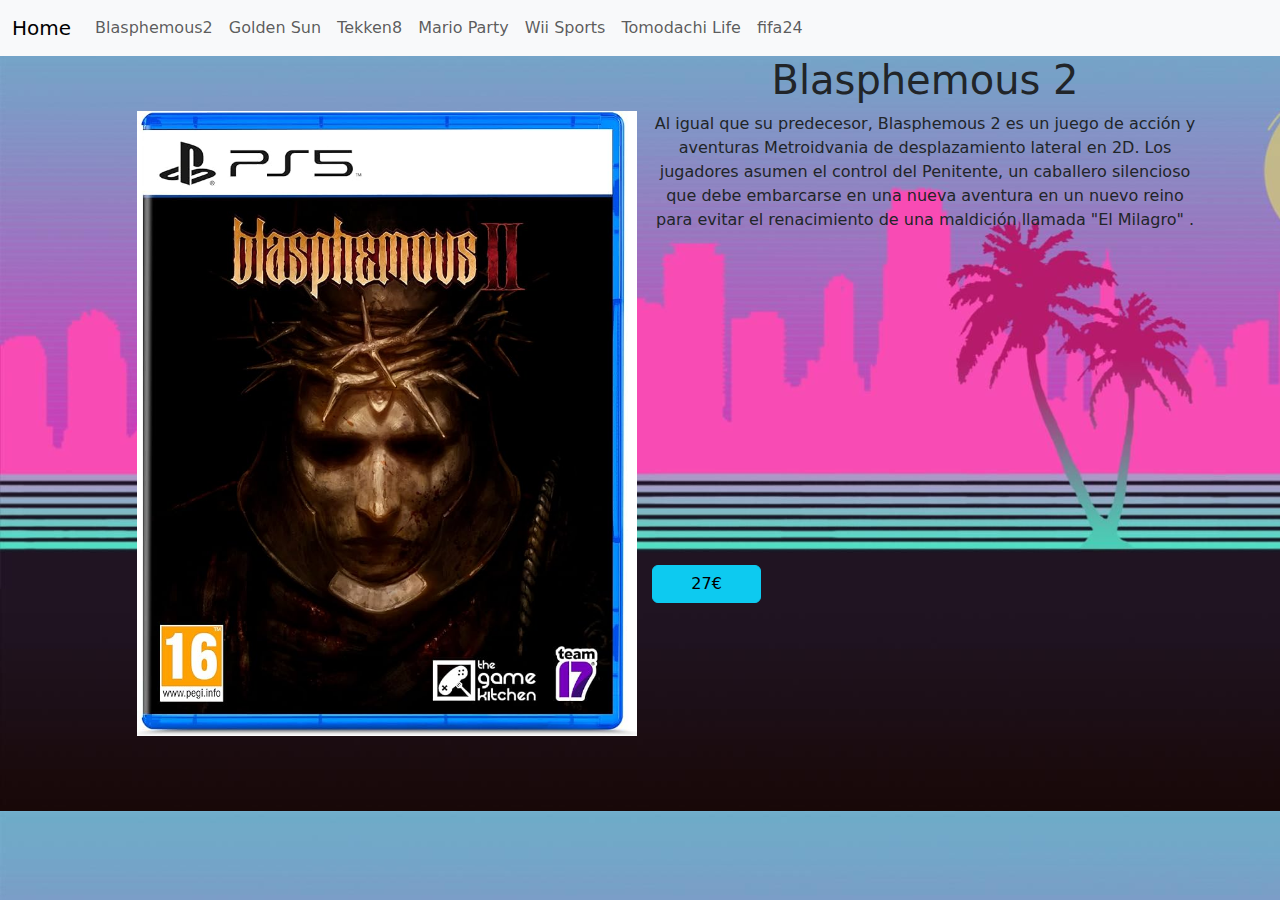
==== view/videojoc1.html @ d1958fdb "todo ok" ====
<!DOCTYPE html>
<html lang="en">
<head>
    <meta charset="UTF-8">
    <meta name="viewport" content="width=device-width, initial-scale=1.0">
    <link rel="stylesheet" type="text/css" href="../css/style.videojocs.css">
    <link href="https://cdn.jsdelivr.net/npm/bootstrap@5.3.3/dist/css/bootstrap.min.css" rel="stylesheet" integrity="sha384-QWTKZyjpPEjISv5WaRU9OFeRpok6YctnYmDr5pNlyT2bRjXh0JMhjY6hW+ALEwIH" crossorigin="anonymous">
    <title>Blasphemous 2</title>
</head>
<body>
    <header>
        <nav class="navbar navbar-expand-lg bg-body-tertiary">
            <div class="container-fluid">
                <a class="navbar-brand" href="..\index.html">Home</a>
                <button class="navbar-toggler" type="button" data-bs-toggle="collapse" data-bs-target="#navbarNav" aria-controls="navbarNav" aria-expanded="false" aria-label="Toggle navigation">
                  <span class="navbar-toggler-icon"></span>
                </button>
                <div class="collapse navbar-collapse" id="navbarNav">
                    <ul class="navbar-nav">
                        <li class="nav-item">
                            <a class="nav-link" href="videojoc1.html">Blasphemous2</a>
                        </li>
                        <li class="nav-item">
                            <a class="nav-link" href="videojoc2.html">Golden Sun</a>
                        </li>
                        <li class="nav-item">
                            <a class="nav-link" href="videojoc3.html">Tekken8</a>
                        </li>
                        <li class="nav-item">
                            <a class="nav-link" href="videojoc4.html">Mario Party</a>
                        </li>
                        <li class="nav-item">
                            <a class="nav-link" href="videojoc5.html">Wii  Sports</a>
                        </li>
                        <li class="nav-item">
                            <a class="nav-link" href="videojoc6.html">Tomodachi Life</a>
                        </li>
                        <li class="nav-item">
                            <a class="nav-link" href="videojoc7.html">fifa24</a>
                        </li>
                        
                    </ul>
                </div>
            </div>
        </nav>
                <div class="container">
                    <div class="row">
                        <div class="col-md-6">
                            <div class="column3">
                                <img class="imagen" src="../img/1_.jpg" alt="Blasphemous2">
                            </div>
                        </div>
                        <div class="col-md-6">
                            <h1>Blasphemous 2</h1>
                            <p>Al igual que su predecesor, Blasphemous 2 es un juego de acción y 
                                aventuras Metroidvania de desplazamiento lateral en 2D. Los jugadores asumen 
                                el control del Penitente, un caballero silencioso que debe embarcarse 
                                en una nueva aventura en un nuevo reino para evitar el renacimiento de 
                                una maldición llamada "El Milagro" .</p>
                            <div class="video-container">
                                <iframe width="560" height="315" src="https://www.youtube.com/embed/sXAajmfuUeo?si=7NLYX1HePpTXjyxm" title="YouTube video player" frameborder="0" allow="accelerometer; autoplay; clipboard-write; encrypted-media; gyroscope; picture-in-picture; web-share" referrerpolicy="strict-origin-when-cross-origin" allowfullscreen></iframe>
                            </div>
                            <button type="button" class="btn btn-info">27€</button>
                        </div>
                    </div>
                </div>

    </header>
</body>
</html>
---- css/style.videojocs.css ----
/* Estilos generales */
img {
    display: block;
    margin: 10%;
    width: 500px;
}

p {
    text-align: center;
}

h1 {
    color: #ff0000;
    font-weight: bold;
    text-align: center;
    margin-top: 20px;
}

body {
    background-color: #d00c0c7c;
    background-image: url(../img/fondo.jpg);
    background-size: cover;
    padding-bottom: 20px;
}

/* Estilos específicos para el precio */
.btn-info {
    display: block;
    width: 20%;
    margin: 10px auto;
}

/* Estilos para el contenedor de video */
.video-container {
    position: relative;
    width: 100%;
    padding-top: 56.25%;
}

.video-container iframe {
    position: absolute;
    top: 0;
    left: 0;
    width: 100%;
    height: 100%;
}

/* Estilos para la disposición en columnas */
.column3 {
    text-align: center;
    margin-bottom: 20px;
}

/* Estilos para dispositivos con ancho máximo de 576px (móviles) */
@media only screen and (max-width: 576px) {
    img {
        width: 100%; 
    }

    p {
        text-align: center;
        margin: 20px auto; 
    }

    h1 {
        margin-top: 20px; 
        margin-bottom: 20px; 
    }
}
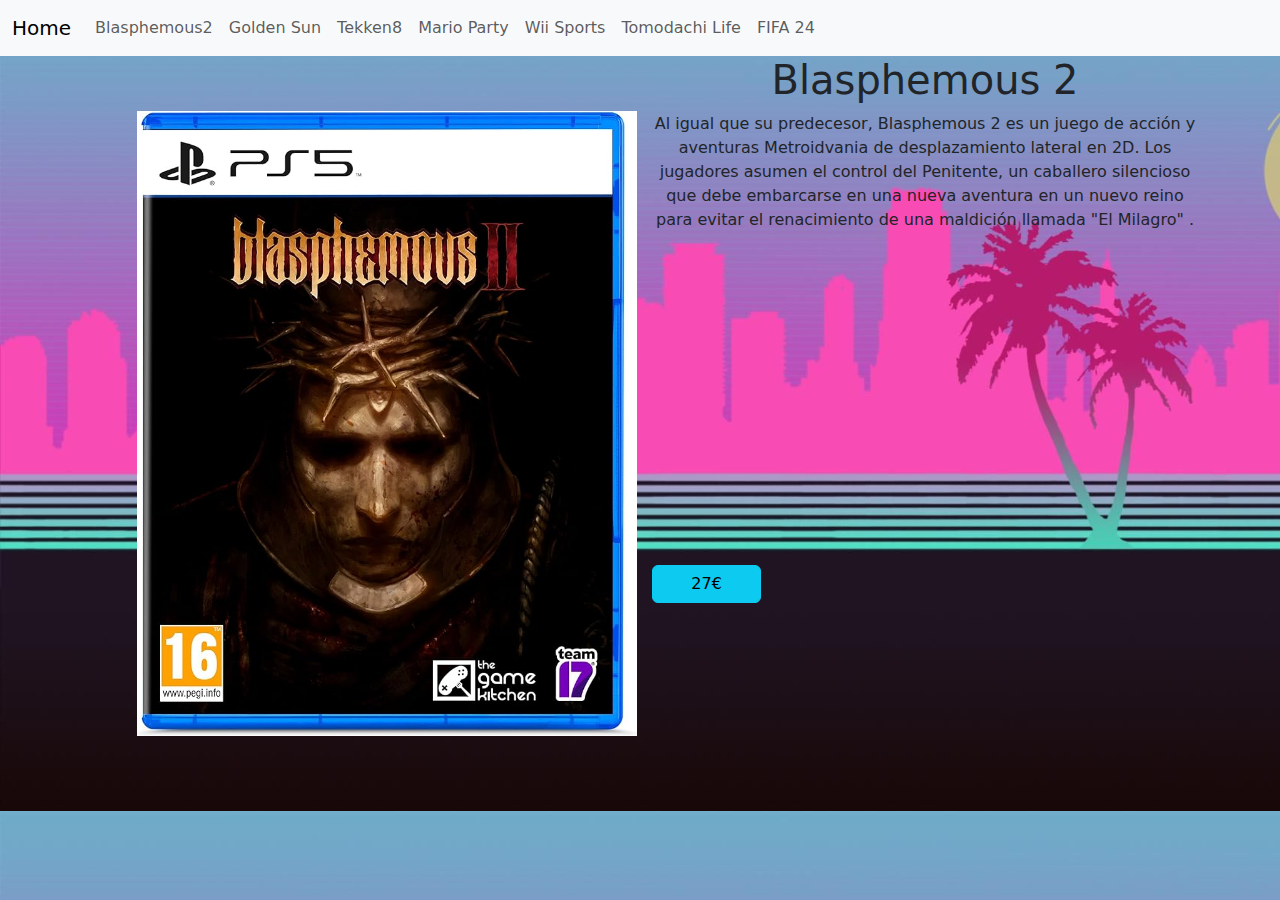
==== commit eb6bd040: "todo ok" ====
--- a/view/videojoc1.html
+++ b/view/videojoc1.html
@@ -36,7 +36,7 @@
                             <a class="nav-link" href="videojoc6.html">Tomodachi Life</a>
                         </li>
                         <li class="nav-item">
-                            <a class="nav-link" href="videojoc7.html">fifa24</a>
+                            <a class="nav-link" href="videojoc7.html">FIFA 24</a>
                         </li>
                         
                     </ul>
